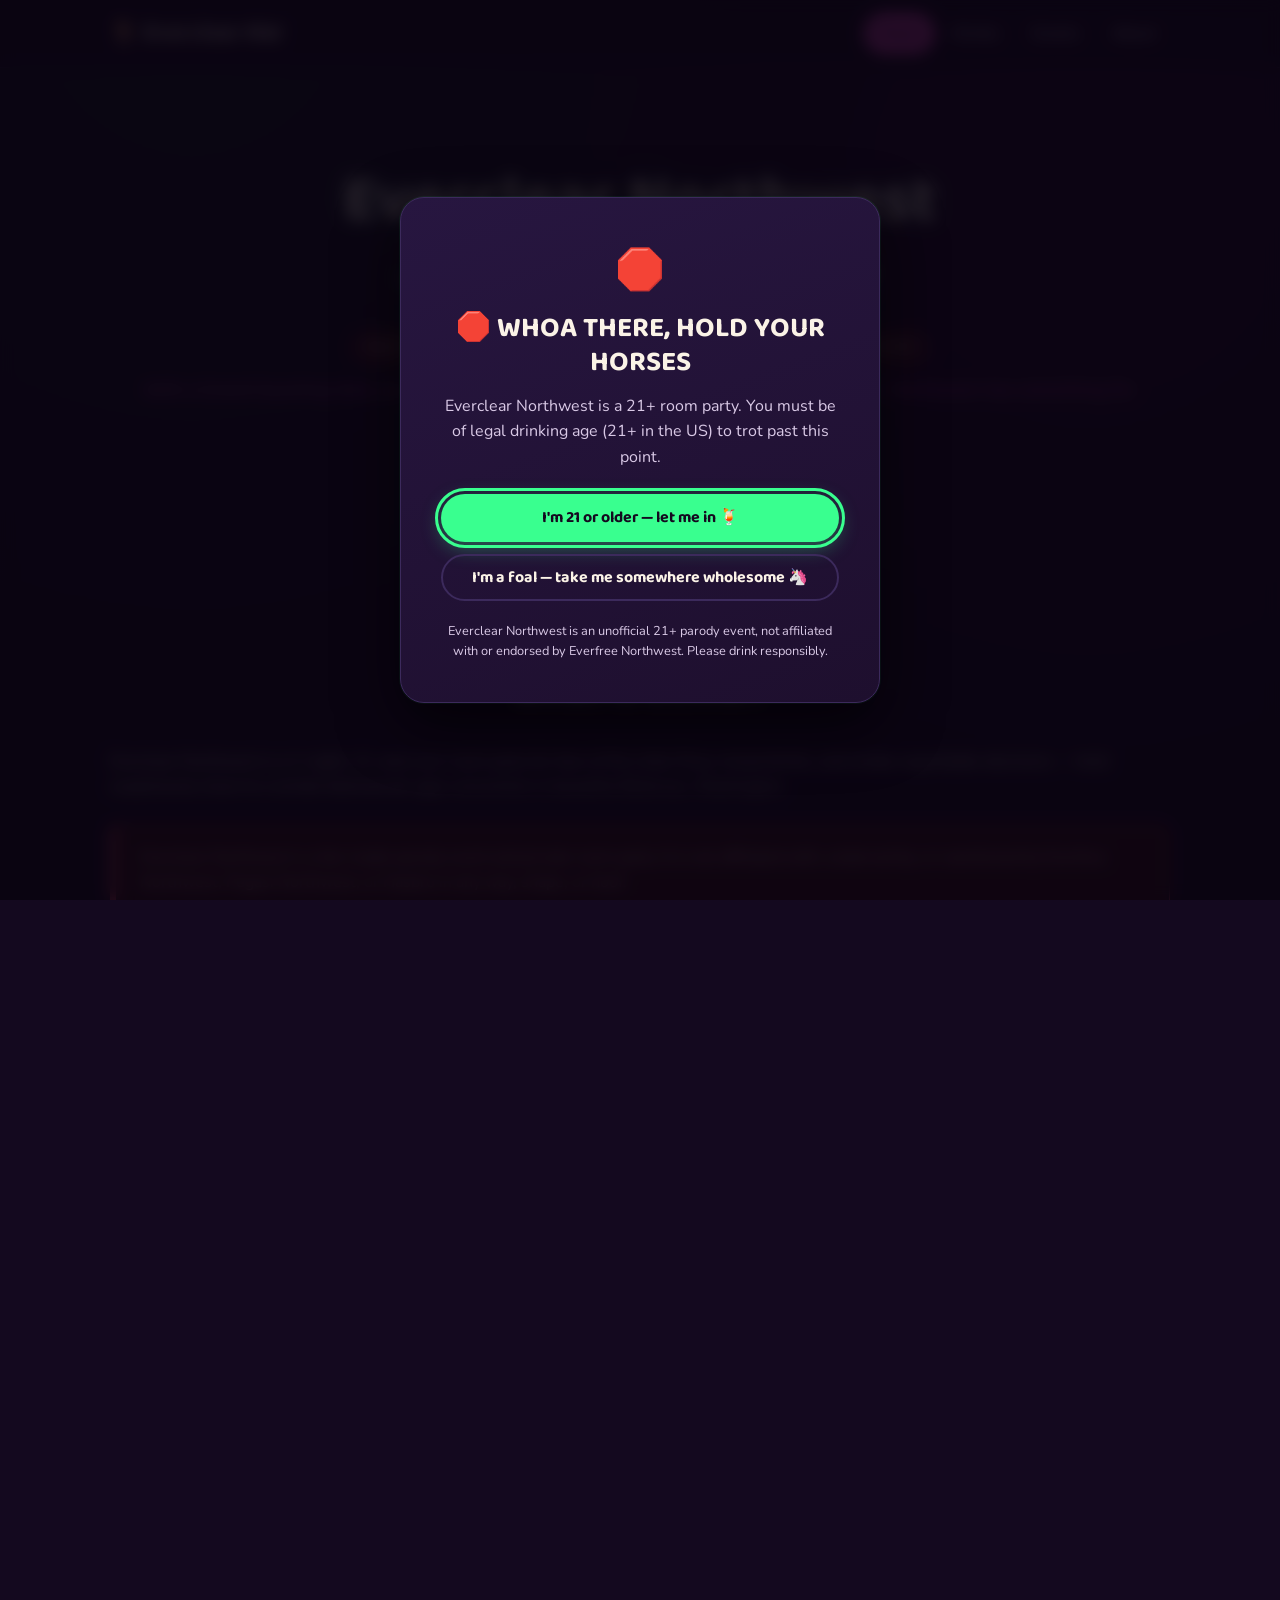
==== index.html @ f88a5e43 "Initial commit: Everclear Northwest parody site Static 21+ parody of everfreenw.com for GitHub Pages" ====
<!DOCTYPE html>
<html lang="en">
<head>
  <meta charset="UTF-8">
  <meta name="viewport" content="width=device-width, initial-scale=1.0">
  <title>Everclear Northwest — Seattle's Premier My Little Pony Room Party</title>
  <meta name="description" content="Everclear Northwest is a 1-night, 21-and-over My Little Pony room party in Bellevue, WA. Cocktails, karaoke, and 190 proof of friendship — August 22, 2026.">

  <link rel="preconnect" href="https://fonts.googleapis.com">
  <link rel="preconnect" href="https://fonts.gstatic.com" crossorigin>
  <link href="https://fonts.googleapis.com/css2?family=Baloo+2:wght@400..800&family=Nunito:wght@400;600;700&display=swap" rel="stylesheet">

  <link rel="stylesheet" href="css/styles.css">
  <script src="js/agegate.js" defer></script>
</head>
<body>

  <header class="site-header">
    <div class="container">
      <a class="logo" href="index.html">🍹 Everclear NW</a>
      <nav class="site-nav">
        <a href="index.html" aria-current="page">Home</a>
        <a href="drinks.html">Drinks</a>
        <a href="events.html">Events</a>
        <a href="about.html">About</a>
      </nav>
    </div>
  </header>

  <main>

    <section class="hero">
      <div class="container">
        <h1 class="hero-title">Everclear Northwest</h1>
        <p class="hero-sub">Seattle's Premier My Little Pony Room Party 🍸</p>
        <p class="badge badge-strong">August 22, 2026 · One Night Only · Hyatt Regency Bellevue — Room: ask a pony who knows</p>
        <p class="tagline">With a Grand Guzzling Gala, questionable karaoke, and 190 proof of friendship, Everclear Northwest has something for everypony (21 and over)!</p>
        <div>
          <a class="btn btn-primary" href="drinks.html">See the Drink Menu</a>
          <a class="btn btn-ghost" href="events.html">Party Schedule</a>
        </div>
      </div>
    </section>

    <section class="section">
      <div class="container">
        <h2 class="section-title">What is ECNW?</h2>
        <p>Everclear Northwest is a 1-night, 21-and-over room party for fans of My Little Pony, mixed drinks, and mildly regrettable decisions — held suspiciously close to a certain beloved all-ages convention in beautiful Bellevue, Washington.</p>

        <div class="disclaimer">
          <p>Everclear Northwest is a fan-made parody event and private room party. It is not affiliated with, endorsed by, or sanctioned by Everfree Northwest, Pegasi Northwest, or Hasbro in any way, shape, or hoof.</p>
          <p>Please drink responsibly. Pace yourself, hydrate, and remember that "190 proof of friendship" is a joke, not a dosage instruction.</p>
          <p>If you're looking for the actual convention, that's <a href="https://everfreenw.com">everfreenw.com</a> — go, it's great.</p>
        </div>
      </div>
    </section>

    <section class="section">
      <div class="container">
        <h2 class="section-title">Highlights</h2>
        <div class="card-grid">
          <div class="card">
            <h3 class="card-title">The Drink Menu</h3>
            <p>Cocktails engineered around a single, terrifying spirit. Browse the full menu of pony-punned potions.</p>
            <a class="btn btn-ghost" href="drinks.html">View Drinks</a>
          </div>
          <div class="card">
            <h3 class="card-title">The Grand Guzzling Gala</h3>
            <p>Our answer to the Grand Galloping Gala. Formal attire optional, dignity not guaranteed.</p>
            <a class="btn btn-ghost" href="events.html">See Schedule</a>
          </div>
          <div class="card">
            <h3 class="card-title">The Hydration Station</h3>
            <p>Water, snacks, and a quiet corner to remember your own name. Mandatory pit stop between rounds.</p>
            <a class="btn btn-ghost" href="events.html">See Schedule</a>
          </div>
          <div class="card">
            <h3 class="card-title">House Rules</h3>
            <p>The short list of rules that keep this a party and not an incident report. Read before you RSVP.</p>
            <a class="btn btn-ghost" href="about.html">Read the Rules</a>
          </div>
        </div>
      </div>
    </section>

    <section class="section">
      <div class="container">
        <h2 class="section-title">Register</h2>
        <p>Registration is free. Admission is knowing the secret knock. Badge pickup is a wristband and a firm nod.</p>
      </div>
    </section>

  </main>

  <footer class="site-footer">
    <div class="container">
      <p>&copy; Party Ponies Northwest, est. last Tuesday</p>
      <p>Everclear Northwest is a fan-made parody site and private room party. Not affiliated with Everfree Northwest, Pegasi Northwest, or Hasbro. My Little Pony is a trademark of Hasbro.</p>
      <p>21+ only. Pace yourself, drink water, eat something, and look out for your friends. Never let anypony drink and drive.</p>
    </div>
  </footer>

</body>
</html>
---- css/styles.css ----
/* =========================================================================
   Everclear Northwest — site stylesheet
   A loving 21+ parody of a certain Seattle pony convention.
   Dark night-party theme: deep purple/near-black + neon green + hot pink.
   ========================================================================= */

:root {
  /* Palette */
  --ecnw-bg: #14091f;
  --ecnw-bg-alt: #1e0f2e;
  --ecnw-bg-raised: #271640;
  --ecnw-bg-raised-hover: #33205280;
  --ecnw-border: #3c2a5c;
  --ecnw-border-soft: #2a1a44;

  --ecnw-green: #39ff8f;
  --ecnw-green-dim: #21b869;
  --ecnw-green-glow: rgba(57, 255, 143, 0.35);

  --ecnw-pink: #ff4fd8;
  --ecnw-pink-dim: #d92eb3;
  --ecnw-pink-glow: rgba(255, 79, 216, 0.35);

  --ecnw-cream: #fbf3e7;
  --ecnw-cream-dim: #d9c9e6;
  --ecnw-cream-faint: #b8a6cb;

  --ecnw-warn-bg: #3a0f14;
  --ecnw-warn-border: #ff4f6d;
  --ecnw-warn-text: #ffd0d9;

  /* Type */
  --ecnw-font-heading: "Baloo 2", "Comic Sans MS", system-ui, sans-serif;
  --ecnw-font-body: "Nunito", system-ui, -apple-system, "Segoe UI", sans-serif;

  /* Layout */
  --ecnw-max-width: 1100px;
  --ecnw-radius: 16px;
  --ecnw-radius-sm: 10px;
  --ecnw-radius-lg: 24px;
  --ecnw-shadow: 0 10px 30px rgba(0, 0, 0, 0.45);
  --ecnw-header-h: 68px;
}

/* -------------------------------------------------------------------------
   Reset / base
   ------------------------------------------------------------------------- */

*,
*::before,
*::after {
  box-sizing: border-box;
}

html {
  -webkit-text-size-adjust: 100%;
  scroll-behavior: smooth;
}

body {
  margin: 0;
  background: var(--ecnw-bg);
  color: var(--ecnw-cream);
  font-family: var(--ecnw-font-body);
  font-size: 1rem;
  line-height: 1.6;
  min-height: 100vh;
  background-image:
    radial-gradient(circle at 15% 0%, rgba(57, 255, 143, 0.08), transparent 45%),
    radial-gradient(circle at 85% 20%, rgba(255, 79, 216, 0.08), transparent 45%);
  background-attachment: fixed;
}

img,
svg {
  max-width: 100%;
  display: block;
}

h1,
h2,
h3,
h4 {
  font-family: var(--ecnw-font-heading);
  line-height: 1.2;
  margin: 0 0 0.5em;
  color: var(--ecnw-cream);
}

p {
  margin: 0 0 1em;
}

ul,
ol {
  margin: 0 0 1em;
  padding-left: 1.3em;
}

a {
  color: var(--ecnw-green);
  text-decoration-color: var(--ecnw-green-glow);
  text-underline-offset: 3px;
}

a:hover {
  color: var(--ecnw-pink);
}

:focus-visible {
  outline: 3px solid var(--ecnw-green);
  outline-offset: 3px;
  border-radius: 4px;
}

::selection {
  background: var(--ecnw-pink);
  color: var(--ecnw-bg);
}

/* -------------------------------------------------------------------------
   Layout helpers
   ------------------------------------------------------------------------- */

.container {
  max-width: var(--ecnw-max-width);
  margin-inline: auto;
  padding-inline: 1.25rem;
}

/* -------------------------------------------------------------------------
   Header / nav
   ------------------------------------------------------------------------- */

.site-header {
  position: sticky;
  top: 0;
  z-index: 500;
  min-height: var(--ecnw-header-h);
  display: flex;
  align-items: center;
  background: rgba(20, 9, 31, 0.85);
  backdrop-filter: blur(10px);
  -webkit-backdrop-filter: blur(10px);
  border-bottom: 1px solid var(--ecnw-border-soft);
}

.site-header .container {
  display: flex;
  align-items: center;
  justify-content: space-between;
  gap: 1rem;
  flex-wrap: wrap;
  padding-block: 0.75rem;
  width: 100%;
}

.logo {
  font-family: var(--ecnw-font-heading);
  font-size: 1.4rem;
  font-weight: 700;
  color: var(--ecnw-cream);
  text-decoration: none;
  letter-spacing: 0.02em;
  display: inline-flex;
  align-items: center;
  gap: 0.4em;
}

.logo:hover {
  color: var(--ecnw-green);
}

.logo .logo-accent {
  color: var(--ecnw-green);
}

.site-nav {
  display: flex;
  flex-wrap: wrap;
  gap: 0.25rem;
  list-style: none;
  margin: 0;
  padding: 0;
}

.site-nav a {
  display: inline-block;
  padding: 0.5rem 0.9rem;
  border-radius: 999px;
  color: var(--ecnw-cream-dim);
  text-decoration: none;
  font-weight: 700;
  font-size: 0.95rem;
  transition: background-color 0.15s ease, color 0.15s ease;
}

.site-nav a:hover {
  color: var(--ecnw-bg);
  background: var(--ecnw-green);
}

.site-nav a[aria-current="page"] {
  color: var(--ecnw-bg);
  background: var(--ecnw-pink);
}

/* -------------------------------------------------------------------------
   Hero
   ------------------------------------------------------------------------- */

.hero {
  text-align: center;
  padding-block: clamp(3rem, 8vw, 6rem);
  position: relative;
  overflow: hidden;
}

.hero-title {
  font-size: clamp(2.2rem, 6vw, 4rem);
  margin-bottom: 0.35em;
  text-shadow: 0 0 24px var(--ecnw-green-glow);
}

.hero-title .accent {
  color: var(--ecnw-green);
}

.hero-sub {
  font-size: clamp(1.05rem, 2.5vw, 1.4rem);
  color: var(--ecnw-cream-dim);
  max-width: 640px;
  margin: 0 auto 1.5em;
}

.tagline {
  display: inline-block;
  font-family: var(--ecnw-font-heading);
  font-size: clamp(0.95rem, 2vw, 1.15rem);
  color: var(--ecnw-pink);
  letter-spacing: 0.03em;
  margin-bottom: 1em;
}

/* -------------------------------------------------------------------------
   Buttons
   ------------------------------------------------------------------------- */

.btn {
  display: inline-flex;
  align-items: center;
  justify-content: center;
  gap: 0.5em;
  font-family: var(--ecnw-font-heading);
  font-weight: 700;
  font-size: 1rem;
  padding: 0.75em 1.6em;
  border-radius: 999px;
  border: 2px solid transparent;
  cursor: pointer;
  text-decoration: none;
  line-height: 1.2;
  transition: transform 0.12s ease, box-shadow 0.12s ease, background-color 0.12s ease, color 0.12s ease;
}

.btn:hover {
  transform: translateY(-2px);
}

.btn:active {
  transform: translateY(0);
}

.btn-primary {
  background: var(--ecnw-green);
  color: var(--ecnw-bg);
  box-shadow: 0 6px 20px var(--ecnw-green-glow);
}

.btn-primary:hover {
  background: var(--ecnw-cream);
  color: var(--ecnw-bg);
  box-shadow: 0 10px 26px var(--ecnw-green-glow);
}

.btn-ghost {
  background: transparent;
  color: var(--ecnw-cream);
  border-color: var(--ecnw-border);
}

.btn-ghost:hover {
  border-color: var(--ecnw-pink);
  color: var(--ecnw-pink);
}

/* -------------------------------------------------------------------------
   Sections
   ------------------------------------------------------------------------- */

.section {
  padding-block: clamp(2.5rem, 6vw, 4.5rem);
}

.section-title {
  font-size: clamp(1.6rem, 4vw, 2.4rem);
  text-align: center;
  margin-bottom: 0.9em;
}

.section-title .accent {
  color: var(--ecnw-pink);
}

/* -------------------------------------------------------------------------
   Cards
   ------------------------------------------------------------------------- */

.card-grid {
  display: grid;
  grid-template-columns: repeat(auto-fit, minmax(250px, 1fr));
  gap: 1.5rem;
}

.card {
  background: var(--ecnw-bg-alt);
  border: 1px solid var(--ecnw-border-soft);
  border-radius: var(--ecnw-radius);
  padding: 1.5rem;
  box-shadow: var(--ecnw-shadow);
  transition: border-color 0.15s ease, transform 0.15s ease;
}

.card:hover {
  border-color: var(--ecnw-green);
  transform: translateY(-3px);
}

.card-title {
  font-size: 1.25rem;
  color: var(--ecnw-green);
  margin-bottom: 0.4em;
}

.card p:last-child {
  margin-bottom: 0;
}

/* -------------------------------------------------------------------------
   Badges
   ------------------------------------------------------------------------- */

.badge {
  display: inline-flex;
  align-items: center;
  gap: 0.35em;
  font-family: var(--ecnw-font-heading);
  font-size: 0.8rem;
  font-weight: 700;
  letter-spacing: 0.03em;
  padding: 0.3em 0.8em;
  border-radius: 999px;
  background: var(--ecnw-bg-raised);
  color: var(--ecnw-green);
  border: 1px solid var(--ecnw-green-dim);
}

.badge-strong {
  background: var(--ecnw-warn-bg);
  color: var(--ecnw-warn-text);
  border-color: var(--ecnw-warn-border);
  box-shadow: 0 0 14px rgba(255, 79, 109, 0.25);
}

/* -------------------------------------------------------------------------
   Tables
   ------------------------------------------------------------------------- */

.table-wrap {
  overflow-x: auto;
  border-radius: var(--ecnw-radius);
  border: 1px solid var(--ecnw-border-soft);
}

.table {
  width: 100%;
  border-collapse: collapse;
  min-width: 480px;
  background: var(--ecnw-bg-alt);
}

.table caption {
  caption-side: top;
  text-align: left;
  font-family: var(--ecnw-font-heading);
  padding: 0.75rem 1rem;
  color: var(--ecnw-cream-dim);
}

.table th,
.table td {
  text-align: left;
  padding: 0.85rem 1rem;
  border-bottom: 1px solid var(--ecnw-border-soft);
  font-size: 0.95rem;
}

.table thead th {
  font-family: var(--ecnw-font-heading);
  color: var(--ecnw-bg);
  background: var(--ecnw-green);
  white-space: nowrap;
}

.table tbody tr:hover {
  background: rgba(255, 79, 216, 0.06);
}

.table tbody tr:last-child td {
  border-bottom: none;
}

/* -------------------------------------------------------------------------
   Disclaimer callout
   ------------------------------------------------------------------------- */

.disclaimer {
  background: var(--ecnw-warn-bg);
  border: 1px solid var(--ecnw-warn-border);
  border-left-width: 6px;
  border-radius: var(--ecnw-radius-sm);
  padding: 1.25rem 1.5rem;
  color: var(--ecnw-warn-text);
  margin-block: 1.5rem;
}

.disclaimer strong,
.disclaimer b {
  color: var(--ecnw-cream);
}

.disclaimer :last-child {
  margin-bottom: 0;
}

/* -------------------------------------------------------------------------
   Footer
   ------------------------------------------------------------------------- */

.site-footer {
  border-top: 1px solid var(--ecnw-border-soft);
  padding-block: 2rem;
  margin-top: 3rem;
  color: var(--ecnw-cream-faint);
  font-size: 0.9rem;
  text-align: center;
}

.site-footer a {
  color: var(--ecnw-cream-faint);
}

.site-footer a:hover {
  color: var(--ecnw-green);
}

.site-footer .footer-links {
  display: flex;
  justify-content: center;
  gap: 1rem;
  flex-wrap: wrap;
  list-style: none;
  padding: 0;
  margin: 0.75rem 0 0;
}

/* =========================================================================
   Age gate
   ========================================================================= */

html.ecnw-lock,
html.ecnw-lock body {
  overflow: hidden;
  height: 100%;
}

.age-gate {
  position: fixed;
  inset: 0;
  z-index: 999999;
  display: flex;
  align-items: center;
  justify-content: center;
  padding: 1.25rem;
  background: rgba(10, 4, 17, 0.88);
  backdrop-filter: blur(8px);
  -webkit-backdrop-filter: blur(8px);
  animation: ecnw-fade-in 0.25s ease both;
}

@keyframes ecnw-fade-in {
  from {
    opacity: 0;
  }
  to {
    opacity: 1;
  }
}

.age-gate-panel {
  width: min(480px, 100%);
  background: linear-gradient(160deg, var(--ecnw-bg-raised), var(--ecnw-bg-alt));
  border: 1px solid var(--ecnw-border);
  border-radius: var(--ecnw-radius-lg);
  padding: clamp(1.5rem, 4vw, 2.5rem);
  text-align: center;
  box-shadow: 0 20px 60px rgba(0, 0, 0, 0.6), 0 0 0 1px rgba(57, 255, 143, 0.08);
}

.age-gate-icon {
  font-size: 2.5rem;
  margin-bottom: 0.25em;
}

.age-gate-panel h2 {
  font-size: clamp(1.35rem, 4vw, 1.75rem);
  margin-bottom: 0.5em;
}

.age-gate-panel p {
  color: var(--ecnw-cream-dim);
  margin-bottom: 1.5em;
}

.age-gate-actions {
  display: flex;
  flex-direction: column;
  gap: 0.75rem;
}

.age-gate-actions .btn {
  width: 100%;
}

.age-gate-fineprint {
  margin-top: 1.25rem;
  font-size: 0.8rem;
  color: var(--ecnw-cream-faint);
}

.age-gate-fineprint p {
  margin-bottom: 0;
}

/* -------------------------------------------------------------------------
   Responsive tweaks
   ------------------------------------------------------------------------- */

@media (max-width: 640px) {
  .site-header .container {
    justify-content: center;
    text-align: center;
  }

  .site-nav {
    justify-content: center;
    width: 100%;
  }
}
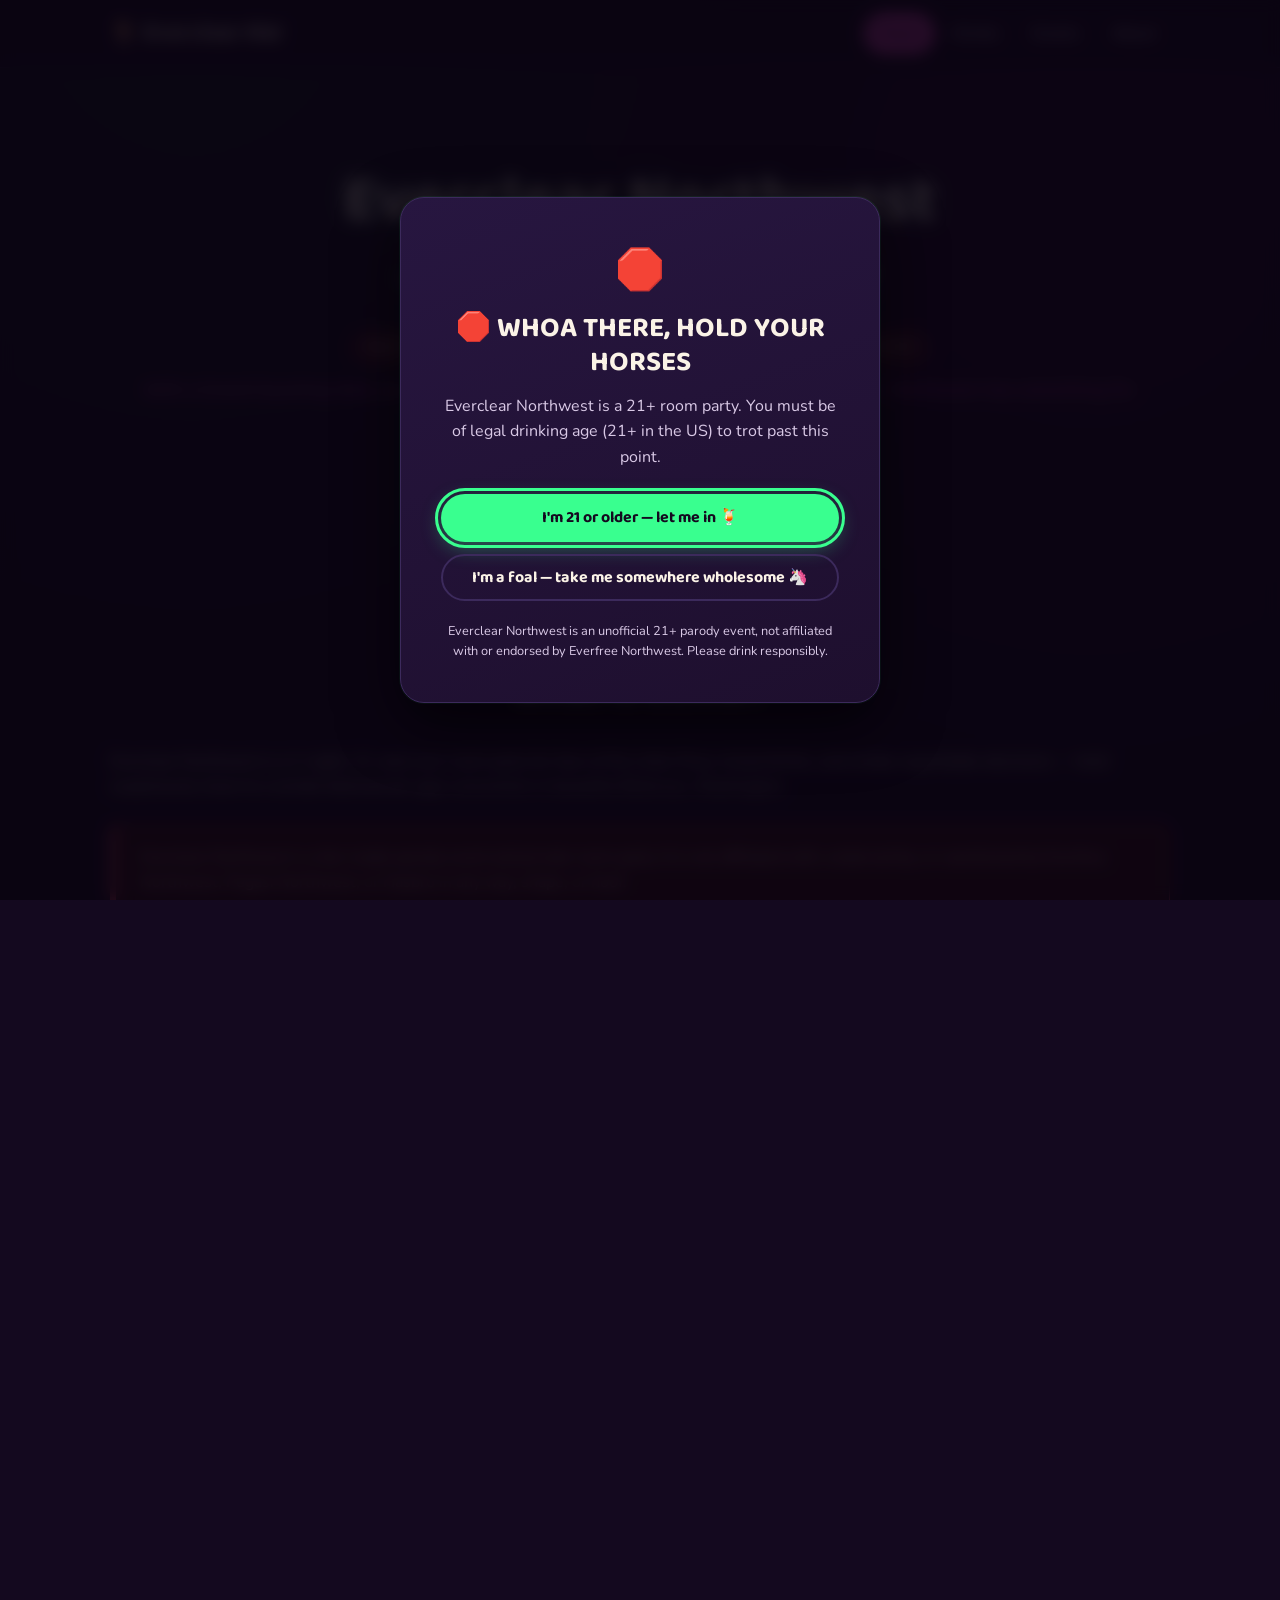
==== commit 769c04dc: "Add footer credit: Made with Love by Reiuiji, V1.0.0" ====
--- a/index.html
+++ b/index.html
@@ -97,6 +97,7 @@
       <p>&copy; Party Ponies Northwest, est. last Tuesday</p>
       <p>Everclear Northwest is a fan-made parody site and private room party. Not affiliated with Everfree Northwest, Pegasi Northwest, or Hasbro. My Little Pony is a trademark of Hasbro.</p>
       <p>21+ only. Pace yourself, drink water, eat something, and look out for your friends. Never let anypony drink and drive.</p>
+      <p>Made with Love by Reiuiji 2026.<br>EverClearNW | V1.0.0 (fa4dd75)</p>
     </div>
   </footer>
 
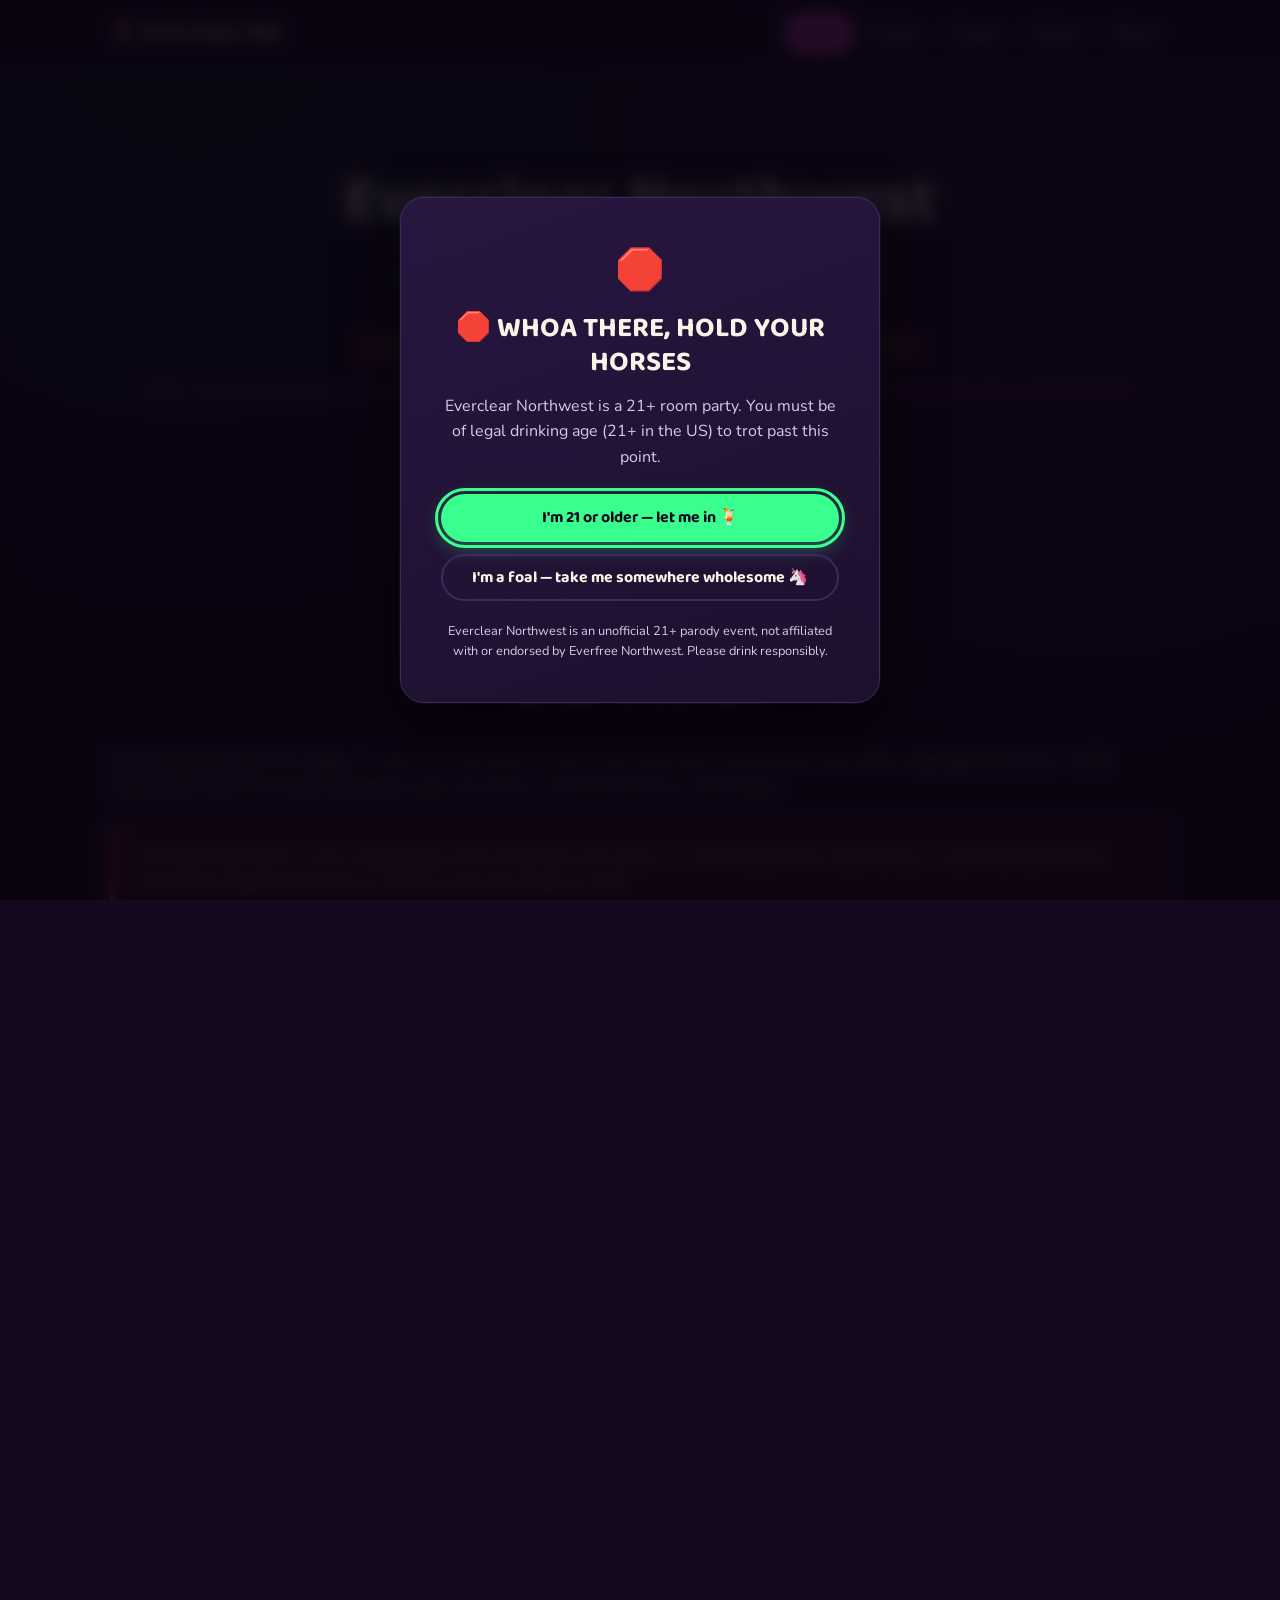
==== commit d8074f5f: "Add party fun layer: games hub, pony bingo, drink wheel, confetti engine, QR posters - games.html hu" ====
--- a/index.html
+++ b/index.html
@@ -11,7 +11,9 @@
   <link href="https://fonts.googleapis.com/css2?family=Baloo+2:wght@400..800&family=Nunito:wght@400;600;700&display=swap" rel="stylesheet">
 
   <link rel="stylesheet" href="css/styles.css">
+  <link rel="stylesheet" href="css/party.css">
   <script src="js/agegate.js" defer></script>
+  <script src="js/party.js" defer></script>
 </head>
 <body>
 
@@ -22,6 +24,7 @@
         <a href="index.html" aria-current="page">Home</a>
         <a href="drinks.html">Drinks</a>
         <a href="events.html">Events</a>
+        <a href="games.html">Games</a>
         <a href="about.html">About</a>
       </nav>
     </div>
@@ -79,6 +82,11 @@
             <p>The short list of rules that keep this a party and not an incident report. Read before you RSVP.</p>
             <a class="btn btn-ghost" href="about.html">Read the Rules</a>
           </div>
+          <div class="card">
+            <h3 class="card-title">Games &amp; Shenanigans 🎮</h3>
+            <p>Pony Party Bingo, the Wheel of Friendship, and a QR hunt. Scan, tap, giggle, hydrate.</p>
+            <a class="btn btn-ghost" href="games.html">Play Games</a>
+          </div>
         </div>
       </div>
     </section>
--- a/css/party.css
+++ b/css/party.css
@@ -0,0 +1,130 @@
+/*
+ * Everclear Northwest — party effects styling
+ * Companion to js/party.js. Only touches elements this file introduces,
+ * plus the single documented exception: .vibe-line inside the footer.
+ */
+
+.ecnw-confetti-canvas {
+  position: fixed;
+  top: 0;
+  left: 0;
+  width: 100%;
+  height: 100%;
+  pointer-events: none;
+  z-index: 99999;
+}
+
+.ecnw-confetti-reduced {
+  position: fixed;
+  top: 0;
+  left: 0;
+  width: 100%;
+  height: 100%;
+  display: flex;
+  align-items: center;
+  justify-content: center;
+  font-size: 3rem;
+  pointer-events: none;
+  z-index: 99999;
+  animation: ecnw-fade-in-out 0.9s ease both;
+}
+
+@keyframes ecnw-fade-in-out {
+  0% {
+    opacity: 0;
+  }
+  20% {
+    opacity: 1;
+  }
+  80% {
+    opacity: 1;
+  }
+  100% {
+    opacity: 0;
+  }
+}
+
+.ecnw-pony-rain {
+  position: fixed;
+  top: 0;
+  left: 0;
+  width: 100%;
+  height: 100%;
+  overflow: hidden;
+  pointer-events: none;
+  z-index: 99999;
+}
+
+.ecnw-pony-drop {
+  position: absolute;
+  top: -10vh;
+  line-height: 1;
+  animation-name: ecnw-pony-fall;
+  animation-timing-function: linear;
+  animation-fill-mode: forwards;
+  will-change: transform, opacity;
+}
+
+@keyframes ecnw-pony-fall {
+  0% {
+    transform: translateY(0) rotate(0deg);
+    opacity: 0;
+  }
+  10% {
+    opacity: 1;
+  }
+  90% {
+    opacity: 1;
+  }
+  100% {
+    transform: translateY(115vh) rotate(45deg);
+    opacity: 0;
+  }
+}
+
+.ecnw-tap-sparkle {
+  position: fixed;
+  transform: translate(-50%, -50%);
+  pointer-events: none;
+  font-size: 1.1rem;
+  z-index: 99999;
+  animation: ecnw-sparkle-pop 0.7s ease-out forwards;
+}
+
+@keyframes ecnw-sparkle-pop {
+  0% {
+    transform: translate(-50%, -50%) scale(0.4);
+    opacity: 1;
+  }
+  60% {
+    transform: translate(-50%, -50%) scale(1.15);
+    opacity: 1;
+  }
+  100% {
+    transform: translate(-50%, -60%) scale(0.8);
+    opacity: 0;
+  }
+}
+
+.vibe-line {
+  margin-top: 0.5em;
+  font-size: 0.85rem;
+  font-style: italic;
+  color: var(--ecnw-green, #39ff8f);
+}
+
+@media (prefers-reduced-motion: reduce) {
+  .ecnw-confetti-canvas {
+    display: none;
+  }
+
+  .ecnw-pony-drop {
+    animation: none;
+    display: none;
+  }
+
+  .ecnw-tap-sparkle {
+    animation: none;
+    display: none;
+  }
+}
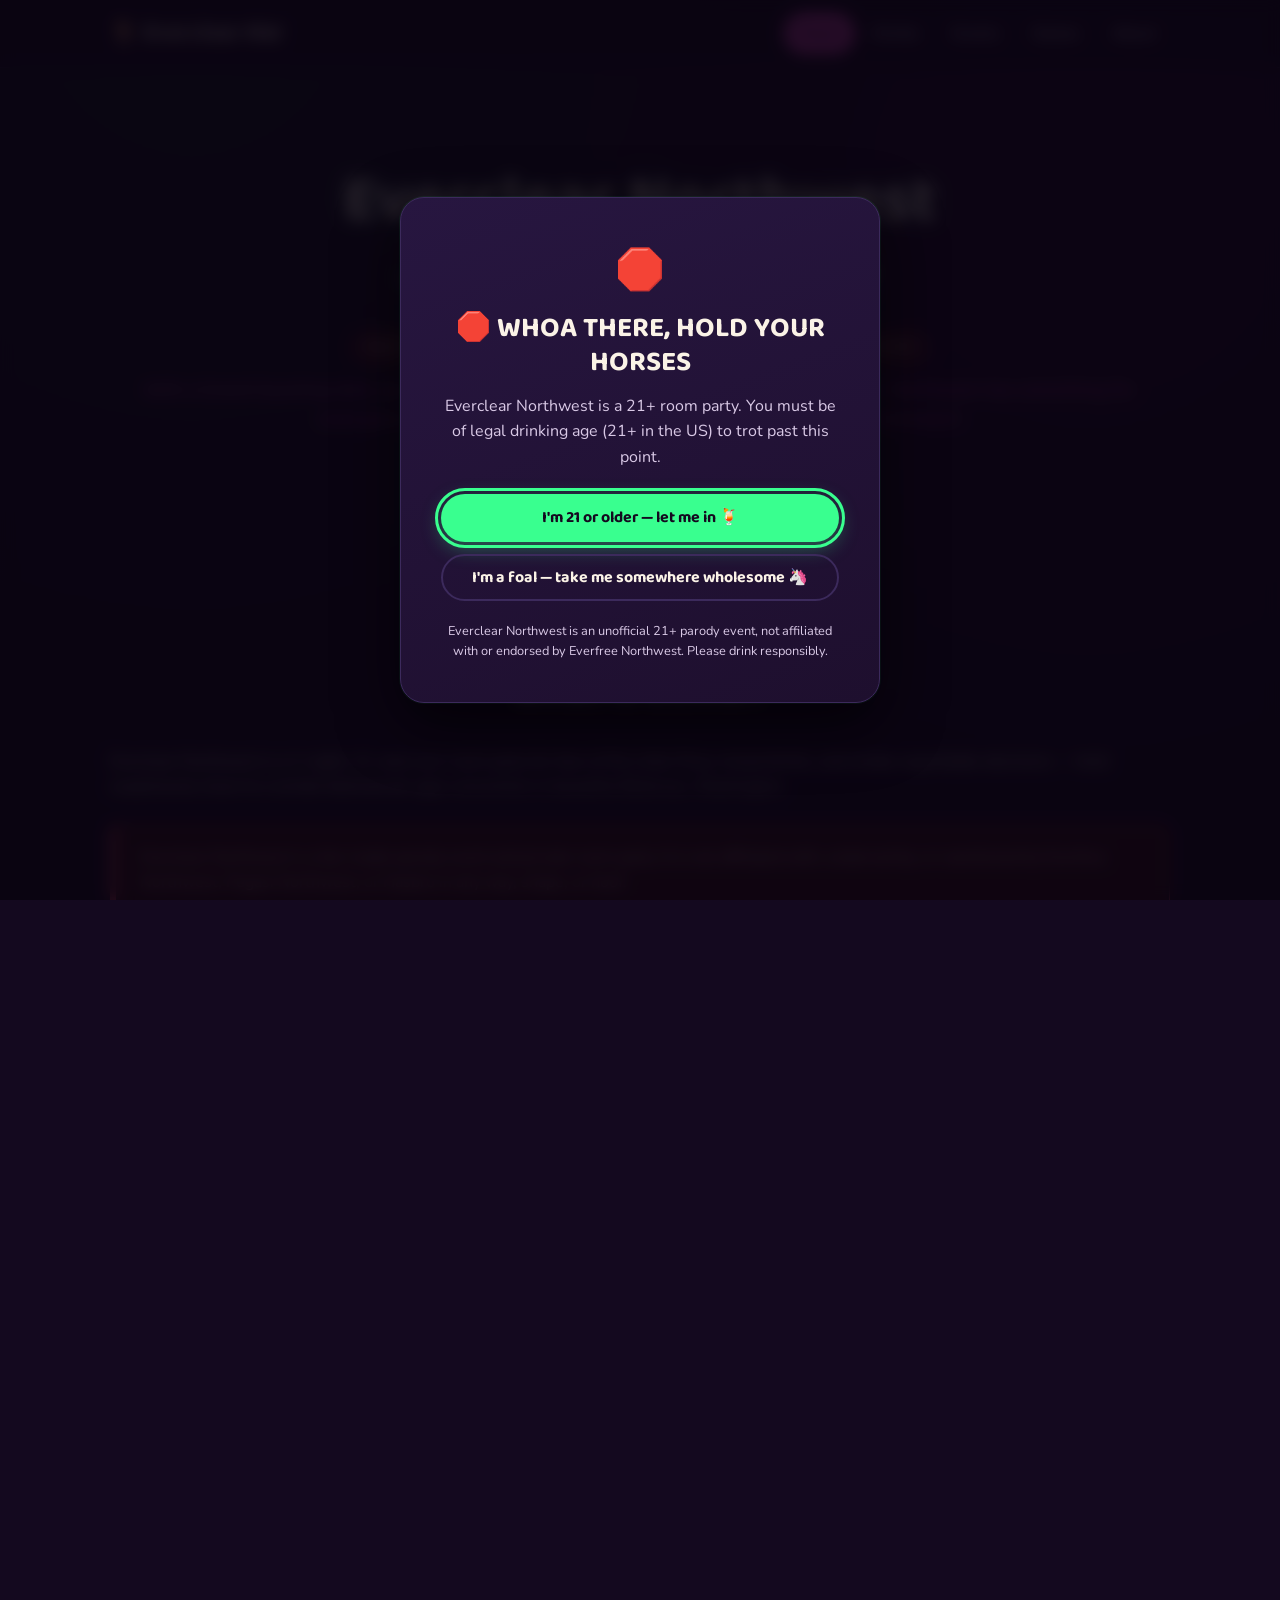
==== commit 3173a5e8: "Add pastel mode, furry/Sylveon theming, bingo overflow fix - Pastel theme engine in party.js (localS" ====
--- a/index.html
+++ b/index.html
@@ -37,7 +37,7 @@
         <h1 class="hero-title">Everclear Northwest</h1>
         <p class="hero-sub">Seattle's Premier My Little Pony Room Party 🍸</p>
         <p class="badge badge-strong">August 22, 2026 · One Night Only · Hyatt Regency Bellevue — Room: ask a pony who knows</p>
-        <p class="tagline">With a Grand Guzzling Gala, questionable karaoke, and 190 proof of friendship, Everclear Northwest has something for everypony (21 and over)!</p>
+        <p class="tagline">With a Grand Guzzling Gala, questionable karaoke, and 190 proof of friendship, Everclear Northwest has something for everypony, everyfur, and at least one extremely smug Sylveon (21 and over)!</p>
         <div>
           <a class="btn btn-primary" href="drinks.html">See the Drink Menu</a>
           <a class="btn btn-ghost" href="events.html">Party Schedule</a>
--- a/css/party.css
+++ b/css/party.css
@@ -113,6 +113,70 @@
   color: var(--ecnw-green, #39ff8f);
 }
 
+/* =========================================================================
+   Pastel theme
+   Toggled via window.ecnwParty.setTheme("pastel" | "night"), which adds
+   or removes html.ecnw-pastel. Every rule below is scoped under that
+   class, so the default night theme in css/styles.css stays byte-identical
+   when the class is absent. Token overrides cover the full --ecnw-* list
+   defined in css/styles.css :root; a handful of hardcoded colors in that
+   file (site header bar, hero background glow, badge/table/age-gate
+   accents) are also overridden here so pastel mode reads as intentional
+   rather than broken, per component.
+   ========================================================================= */
+
+html.ecnw-pastel {
+  --ecnw-bg: #fdf1fb;
+  --ecnw-bg-alt: #f6e4f5;
+  --ecnw-bg-raised: #efd6f0;
+  --ecnw-bg-raised-hover: #e6c3ea99;
+  --ecnw-border: #d8a6de;
+  --ecnw-border-soft: #ecd3ee;
+
+  --ecnw-green: #1f7750;
+  --ecnw-green-dim: #1c6b48;
+  --ecnw-green-glow: rgba(31, 119, 80, 0.22);
+
+  --ecnw-pink: #b23091;
+  --ecnw-pink-dim: #9c2c7f;
+  --ecnw-pink-glow: rgba(178, 48, 145, 0.2);
+
+  --ecnw-cream: #2c1b3a;
+  --ecnw-cream-dim: #4a3358;
+  --ecnw-cream-faint: #6b5478;
+
+  --ecnw-warn-bg: #fde3ea;
+  --ecnw-warn-border: #e8637f;
+  --ecnw-warn-text: #7a1330;
+
+  --ecnw-shadow: 0 10px 30px rgba(120, 80, 140, 0.18);
+}
+
+/* Hardcoded (non-token) neon glows and overlays from css/styles.css that
+   need a pastel-appropriate equivalent so nothing reads as broken. */
+
+html.ecnw-pastel body {
+  background-image:
+    radial-gradient(circle at 15% 0%, rgba(38, 138, 94, 0.07), transparent 45%),
+    radial-gradient(circle at 85% 20%, rgba(194, 57, 158, 0.07), transparent 45%);
+}
+
+html.ecnw-pastel .site-header {
+  background: rgba(253, 241, 251, 0.85);
+}
+
+html.ecnw-pastel .badge-strong {
+  box-shadow: 0 0 14px rgba(232, 99, 127, 0.2);
+}
+
+html.ecnw-pastel .table tbody tr:hover {
+  background: rgba(194, 57, 158, 0.08);
+}
+
+html.ecnw-pastel .age-gate-panel {
+  box-shadow: 0 20px 60px rgba(80, 40, 90, 0.25), 0 0 0 1px rgba(38, 138, 94, 0.12);
+}
+
 @media (prefers-reduced-motion: reduce) {
   .ecnw-confetti-canvas {
     display: none;
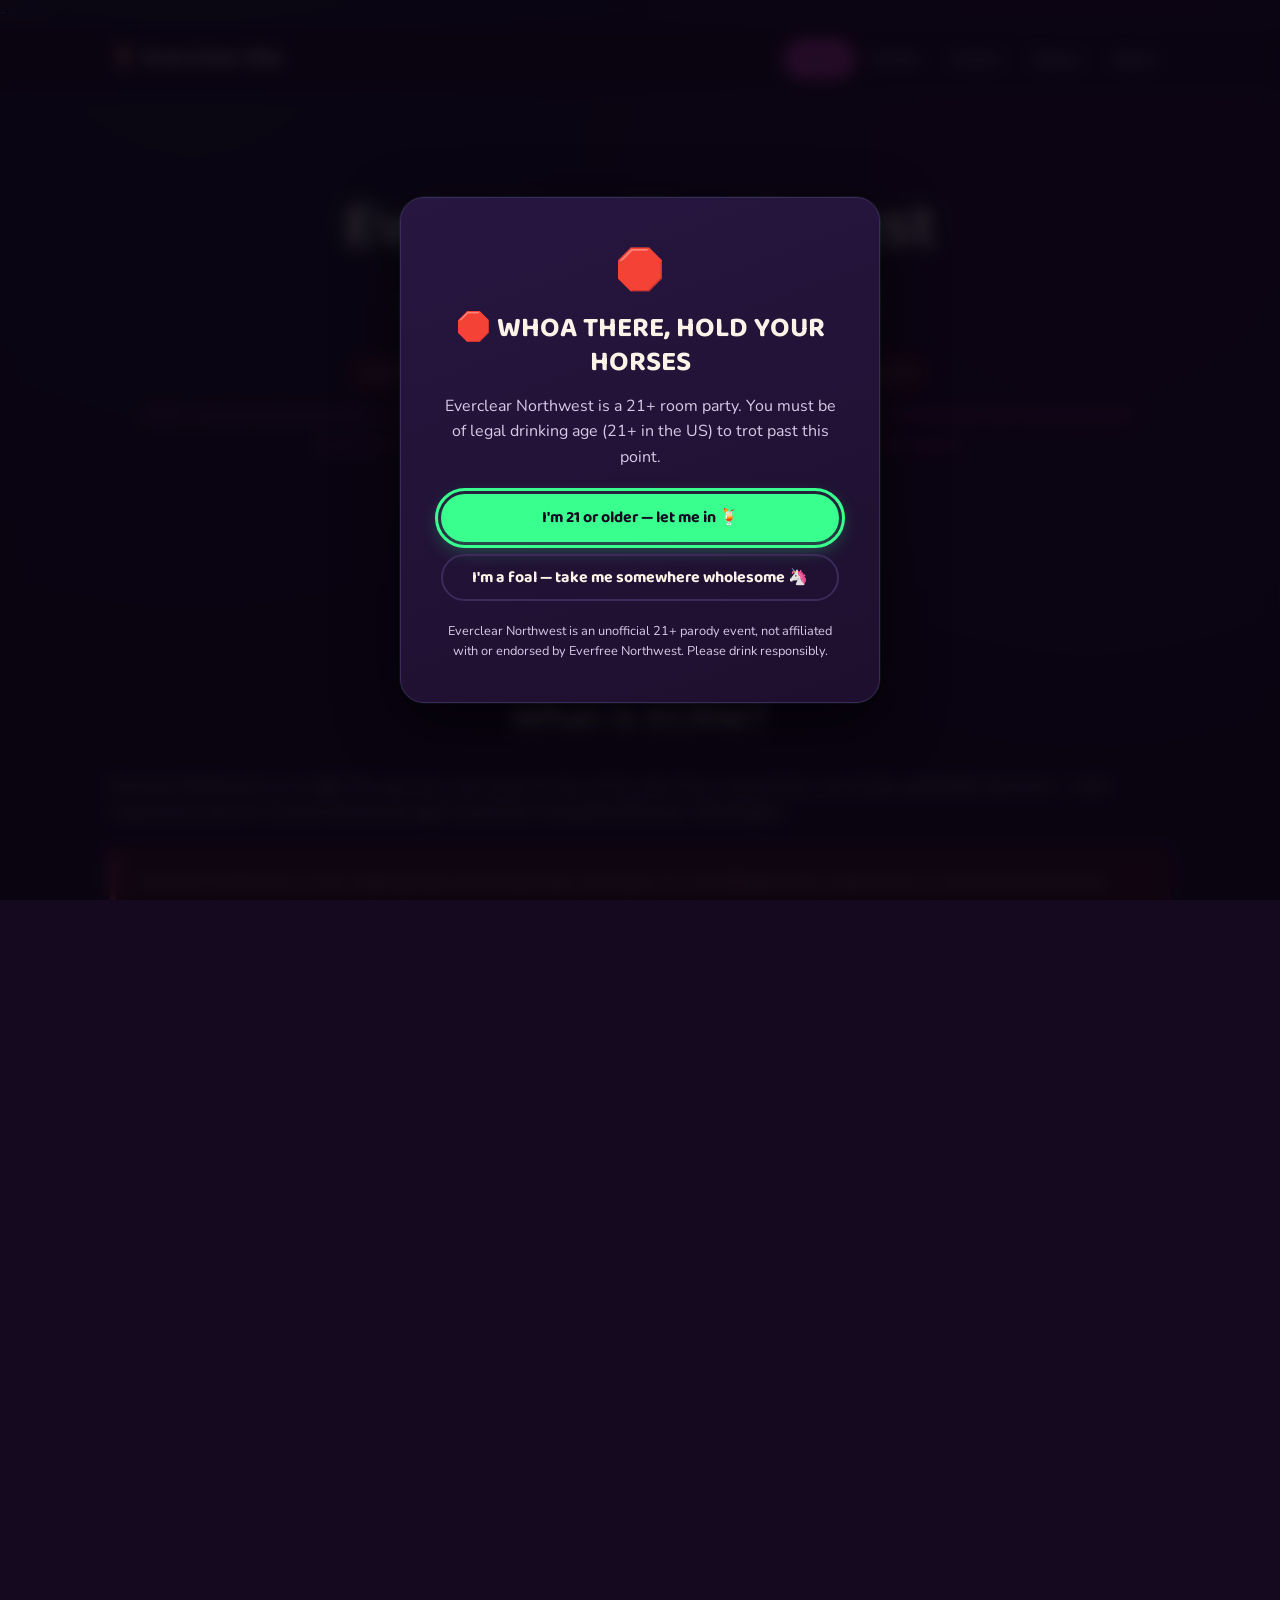
==== commit d27f434b: "Footer commit SHA now injected at deploy time via Pages Jekyll build" ====
--- a/index.html
+++ b/index.html
@@ -1,3 +1,5 @@
+---
+---
 <!DOCTYPE html>
 <html lang="en">
 <head>
@@ -105,7 +107,7 @@
       <p>&copy; Party Ponies Northwest, est. last Tuesday</p>
       <p>Everclear Northwest is a fan-made parody site and private room party. Not affiliated with Everfree Northwest, Pegasi Northwest, or Hasbro. My Little Pony is a trademark of Hasbro.</p>
       <p>21+ only. Pace yourself, drink water, eat something, and look out for your friends. Never let anypony drink and drive.</p>
-      <p>Made with Love by Reiuiji 2026.<br>EverClearNW | V1.0.0 (fa4dd75)</p>
+      <p>Made with Love by Reiuiji 2026.<br>EverClearNW | V1.0.0 ({{ site.github.build_revision | slice: 0, 7 }})</p>
     </div>
   </footer>
 
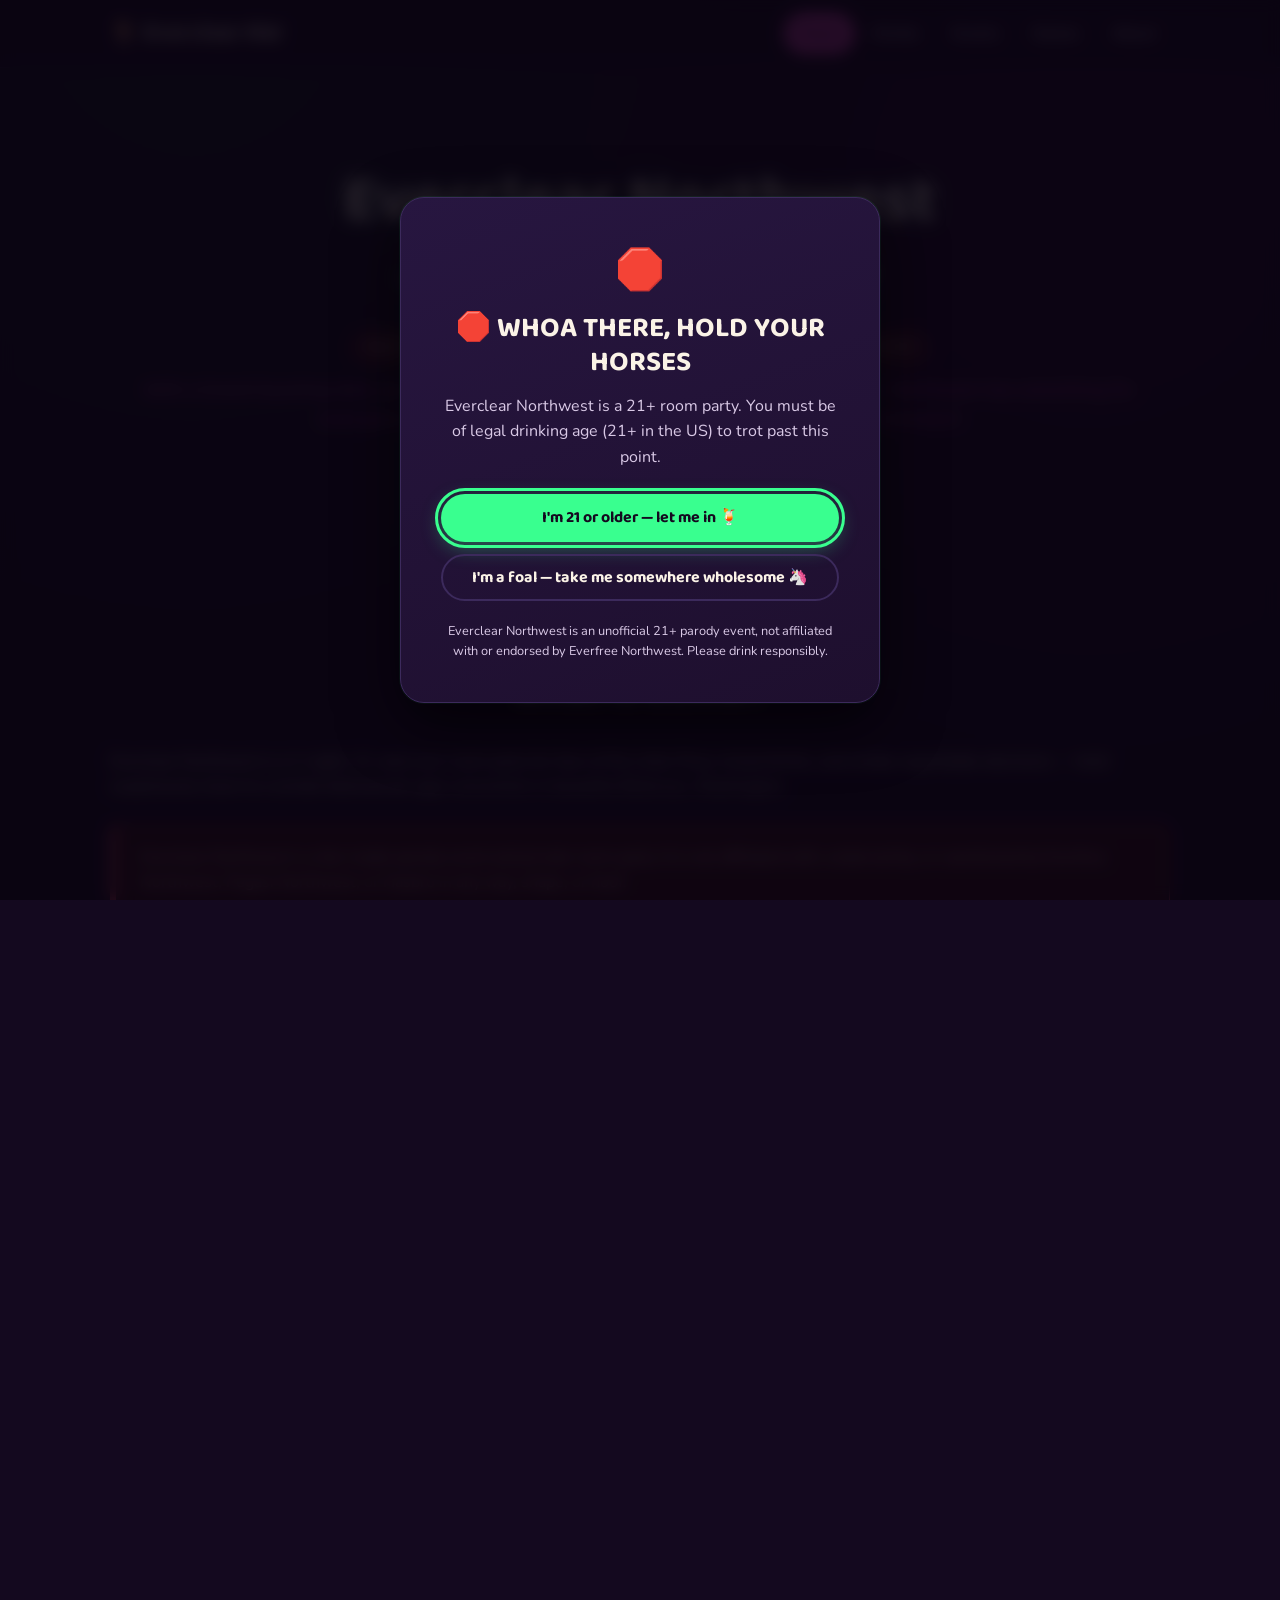
==== commit 966e41cb: "Simplify footer: drop commit ID and Jekyll front matter" ====
--- a/index.html
+++ b/index.html
@@ -1,5 +1,3 @@
----
----
 <!DOCTYPE html>
 <html lang="en">
 <head>
@@ -107,7 +105,7 @@
       <p>&copy; Party Ponies Northwest, est. last Tuesday</p>
       <p>Everclear Northwest is a fan-made parody site and private room party. Not affiliated with Everfree Northwest, Pegasi Northwest, or Hasbro. My Little Pony is a trademark of Hasbro.</p>
       <p>21+ only. Pace yourself, drink water, eat something, and look out for your friends. Never let anypony drink and drive.</p>
-      <p>Made with Love by Reiuiji 2026.<br>EverClearNW | V1.0.0 ({{ site.github.build_revision | slice: 0, 7 }})</p>
+      <p>Made with Love by Reiuiji 2026.<br>EverClearNW | V1.0.0</p>
     </div>
   </footer>
 
--- a/css/party.css
+++ b/css/party.css
@@ -114,7 +114,7 @@
 }
 
 /* =========================================================================
-   Pastel theme
+   Pastel theme — Sylveon color scheme
    Toggled via window.ecnwParty.setTheme("pastel" | "night"), which adds
    or removes html.ecnw-pastel. Every rule below is scoped under that
    class, so the default night theme in css/styles.css stays byte-identical
@@ -123,33 +123,43 @@
    file (site header bar, hero background glow, badge/table/age-gate
    accents) are also overridden here so pastel mode reads as intentional
    rather than broken, per component.
+
+   Palette reference (Sylveon): cream-white body, soft pink ribbons/ears,
+   light-blue ribbon-tip/inner-ear accents, dark navy eyes. --ecnw-green
+   is the site's primary-accent slot (buttons, links, card titles, table
+   headers) and is recolored to Sylveon blue rather than staying green.
+   --ecnw-pink is retuned to Sylveon's ribbon pink. Both are picked deep
+   enough to clear WCAG AA 4.5:1 as text on the cream background AND as a
+   background behind the cream-colored text used by .btn-primary,
+   [aria-current="page"], and .table thead — see contrast ratios in the
+   verification report.
    ========================================================================= */
 
 html.ecnw-pastel {
-  --ecnw-bg: #fdf1fb;
-  --ecnw-bg-alt: #f6e4f5;
-  --ecnw-bg-raised: #efd6f0;
-  --ecnw-bg-raised-hover: #e6c3ea99;
-  --ecnw-border: #d8a6de;
-  --ecnw-border-soft: #ecd3ee;
-
-  --ecnw-green: #1f7750;
-  --ecnw-green-dim: #1c6b48;
-  --ecnw-green-glow: rgba(31, 119, 80, 0.22);
-
-  --ecnw-pink: #b23091;
-  --ecnw-pink-dim: #9c2c7f;
-  --ecnw-pink-glow: rgba(178, 48, 145, 0.2);
-
-  --ecnw-cream: #2c1b3a;
-  --ecnw-cream-dim: #4a3358;
-  --ecnw-cream-faint: #6b5478;
+  --ecnw-bg: #fdf6f1;
+  --ecnw-bg-alt: #fce7ee;
+  --ecnw-bg-raised: #e3f0fa;
+  --ecnw-bg-raised-hover: #d3e6f5b3;
+  --ecnw-border: #e3aecb;
+  --ecnw-border-soft: #f3d9e6;
+
+  --ecnw-green: #1a68a5;
+  --ecnw-green-dim: #144f7d;
+  --ecnw-green-glow: rgba(26, 104, 165, 0.22);
+
+  --ecnw-pink: #b02f79;
+  --ecnw-pink-dim: #8f2562;
+  --ecnw-pink-glow: rgba(176, 47, 121, 0.2);
+
+  --ecnw-cream: #1b2340;
+  --ecnw-cream-dim: #35406b;
+  --ecnw-cream-faint: #5b6690;
 
   --ecnw-warn-bg: #fde3ea;
   --ecnw-warn-border: #e8637f;
   --ecnw-warn-text: #7a1330;
 
-  --ecnw-shadow: 0 10px 30px rgba(120, 80, 140, 0.18);
+  --ecnw-shadow: 0 10px 30px rgba(90, 80, 150, 0.18);
 }
 
 /* Hardcoded (non-token) neon glows and overlays from css/styles.css that
@@ -157,12 +167,12 @@
 
 html.ecnw-pastel body {
   background-image:
-    radial-gradient(circle at 15% 0%, rgba(38, 138, 94, 0.07), transparent 45%),
-    radial-gradient(circle at 85% 20%, rgba(194, 57, 158, 0.07), transparent 45%);
+    radial-gradient(circle at 15% 0%, rgba(176, 47, 121, 0.07), transparent 45%),
+    radial-gradient(circle at 85% 20%, rgba(26, 104, 165, 0.07), transparent 45%);
 }
 
 html.ecnw-pastel .site-header {
-  background: rgba(253, 241, 251, 0.85);
+  background: rgba(253, 246, 241, 0.85);
 }
 
 html.ecnw-pastel .badge-strong {
@@ -170,11 +180,11 @@
 }
 
 html.ecnw-pastel .table tbody tr:hover {
-  background: rgba(194, 57, 158, 0.08);
+  background: rgba(176, 47, 121, 0.08);
 }
 
 html.ecnw-pastel .age-gate-panel {
-  box-shadow: 0 20px 60px rgba(80, 40, 90, 0.25), 0 0 0 1px rgba(38, 138, 94, 0.12);
+  box-shadow: 0 20px 60px rgba(60, 50, 90, 0.25), 0 0 0 1px rgba(26, 104, 165, 0.12);
 }
 
 @media (prefers-reduced-motion: reduce) {
